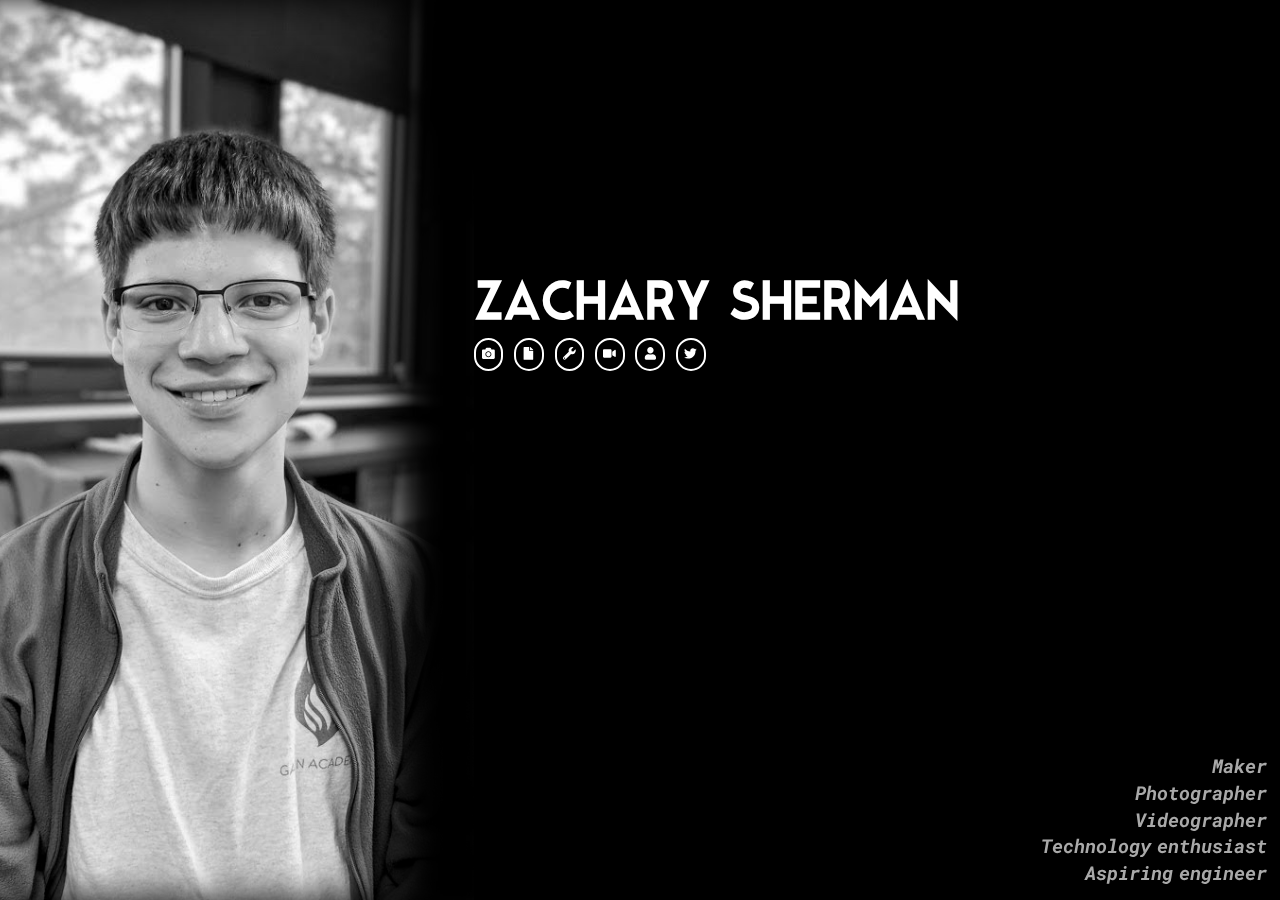
==== newsite/index.html @ 17d3df35 "Testing new site" ====
<!DOCTYPE html>
<html lang="en" dir="ltr">
  <head>
    <meta charset="utf-8">
    <meta name="theme-color" content="#000">
    <link rel="stylesheet" href="style.css">
    <link rel="preconnect" href="https://fonts.gstatic.com">
    <link href="https://fonts.googleapis.com/css2?family=Roboto+Mono:ital@0;1&display=swap" rel="stylesheet">
    <title>Zachary Sherman</title>
  </head>
  <body>
    <div class="header-container">

      <div class="hero-image"></div>

      <div class="hero-content">
        <h1>ZACHARY SHERMAN</h1>

        <div class="hero-buttons">

          <a href="https://instagram.com/zachary3352" target="_blank">
            <button class="btn">
              <div class="btn-icon">
                <svg viewBox="0 0 512 512">
                  <path d="M512 144v288c0 26.5-21.5 48-48 48H48c-26.5 0-48-21.5-48-48V144c0-26.5 21.5-48 48-48h88l12.3-32.9c7-18.7 24.9-31.1 44.9-31.1h125.5c20 0 37.9 12.4 44.9 31.1L376 96h88c26.5 0 48 21.5 48 48zM376 288c0-66.2-53.8-120-120-120s-120 53.8-120 120 53.8 120 120 120 120-53.8 120-120zm-32 0c0 48.5-39.5 88-88 88s-88-39.5-88-88 39.5-88 88-88 88 39.5 88 88z"/>
                </svg>
              </div><span class="btn-text">Photography</span>
            </button>
          </a>

          <a href="Zachary A. Sherman's Resume, Fall 2020.pdf" target="_blank">
            <button class="btn">
              <div class="btn-icon">
                <svg viewBox="0 0 512 512">
                  <path d="M 288,136 V 0 H 88 C 74.7,0 64,10.7 64,24 v 464 c 0,13.3 10.7,24 24,24 h 336 c 13.3,0 24,-10.7 24,-24 V 160 H 312 c -13.2,0 -24,-10.8 -24,-24 z M 448,121.9 V 128 H 320 V 0 h 6.1 c 6.4,0 12.5,2.5 17,7 l 97.9,98 c 4.5,4.5 7,10.6 7,16.9 z"/>
                </svg>
              </div><span class="btn-text">Resume</span>
            </button>
          </a>

          <a href="Zachary Sherman's Portfolio.pdf" target="_blank">
            <button class="btn" target="_blank">
              <div class="btn-icon">
                <svg viewBox="0 0 512 512">
                  <path d="M507.73 109.1c-2.24-9.03-13.54-12.09-20.12-5.51l-74.36 74.36-67.88-11.31-11.31-67.88 74.36-74.36c6.62-6.62 3.43-17.9-5.66-20.16-47.38-11.74-99.55.91-136.58 37.93-39.64 39.64-50.55 97.1-34.05 147.2L18.74 402.76c-24.99 24.99-24.99 65.51 0 90.5 24.99 24.99 65.51 24.99 90.5 0l213.21-213.21c50.12 16.71 107.47 5.68 147.37-34.22 37.07-37.07 49.7-89.32 37.91-136.73zM64 472c-13.25 0-24-10.75-24-24 0-13.26 10.75-24 24-24s24 10.74 24 24c0 13.25-10.75 24-24 24z"/>
                </svg>
              </div><span class="btn-text">Projects</span>
            </button>
          </a>

          <a href="https://www.youtube.com/playlist?list=PL9g8hbXsXPr__LsWu1PzhURJzBosGRZJA" target="_blank">
            <button class="btn" target="_blank">
              <div class="btn-icon">
                <svg viewBox="0 0 512 512">
                  <path d="M 298.84444,85.333335 H 42.488889 C 19.022222,85.333335 0,104.35555 0,127.82222 v 256.35555 c 0,23.46667 19.022222,42.48889 42.488889,42.48889 H 298.84444 c 23.46667,0 42.48889,-19.02222 42.48889,-42.48889 V 127.82222 c 0,-23.46667 -19.02222,-42.488885 -42.48889,-42.488885 z M 467.2,118.84444 l -97.42222,67.2 V 325.95555 L 467.2,393.06666 c 18.84445,12.97778 44.8,-0.26667 44.8,-22.93333 V 141.77777 c 0,-22.57778 -25.86667,-35.91111 -44.8,-22.93333 z"/>
                </svg>
              </div><span class="btn-text">Videography</span>
            </button>
          </a>

          <a href="mailto:zachary@zacharysherman.com" target="_blank">
            <button class="btn" target="_blank">
              <div class="btn-icon">
                <svg viewBox="0 0 512 512">
                  <path d="M 256,256 C 326.7,256 384,198.7 384,128 384,57.3 326.7,0 256,0 185.3,0 128,57.3 128,128 c 0,70.7 57.3,128 128,128 z m 89.6,32 h -16.7 c -22.2,10.2 -46.9,16 -72.9,16 -26,0 -50.6,-5.8 -72.9,-16 H 166.4 C 92.2,288 32,348.2 32,422.4 V 464 c 0,26.5 21.5,48 48,48 h 352 c 26.5,0 48,-21.5 48,-48 V 422.4 C 480,348.2 419.8,288 345.6,288 Z"/>
                </svg>
              </div><span class="btn-text">Contact</span>
            </button>
          </a>

          <a href="https://twitter.com/zachary3352" target="_blank">
            <button class="btn" target="_blank">
              <div class="btn-icon">
                <svg viewBox="0 0 512 512">
                  <path d="M459.37 151.716c.325 4.548.325 9.097.325 13.645 0 138.72-105.583 298.558-298.558 298.558-59.452 0-114.68-17.219-161.137-47.106 8.447.974 16.568 1.299 25.34 1.299 49.055 0 94.213-16.568 130.274-44.832-46.132-.975-84.792-31.188-98.112-72.772 6.498.974 12.995 1.624 19.818 1.624 9.421 0 18.843-1.3 27.614-3.573-48.081-9.747-84.143-51.98-84.143-102.985v-1.299c13.969 7.797 30.214 12.67 47.431 13.319-28.264-18.843-46.781-51.005-46.781-87.391 0-19.492 5.197-37.36 14.294-52.954 51.655 63.675 129.3 105.258 216.365 109.807-1.624-7.797-2.599-15.918-2.599-24.04 0-57.828 46.782-104.934 104.934-104.934 30.213 0 57.502 12.67 76.67 33.137 23.715-4.548 46.456-13.32 66.599-25.34-7.798 24.366-24.366 44.833-46.132 57.827 21.117-2.273 41.584-8.122 60.426-16.243-14.292 20.791-32.161 39.308-52.628 54.253z"/>
                </svg>
              </div><span class="btn-text">Twitter</span>
            </button>
          </a>

        </div>

      </div>

    </div>
    <div class="tagline">
      <h2>Maker<br />
      Photographer<br />
      Videographer<br />
      Technology enthusiast<br />
      Aspiring engineer<br /></h2>
    </div>
  </body>
</html>
---- newsite/style.css ----
@font-face {
    font-family: "Moderne Sans";
    src: url(modernesans.ttf) format("truetype");
}

body {
  background-color: black;
  margin: 0px;
}

a {
  text-decoration: none;
}

h1, h2 {
  margin: 0px;
}

.header-container{
  margin: 0px;
  /*min-width:1100px;
  width: auto !important;
  width: 1100px;*/
  display: flex;
  line-height: 1.3;
}

.hero-image{
  flex: 4;
  /*float: left;*/
  position: relative;
  background-image: url("profile.jpg");
  /*background-attachment: fixed;*/
  background-size: cover;
  background-position: 50% 33%;
  background-repeat: no-repeat;
  height: 100vh;
  right: 3%;
  box-sizing: border-box;
  box-shadow: inset -6vw 0 3vw 0vw;
}

.hero-content{
  flex: 6;
  word-spacing: -0.5em;
  /*float: left;*/
  position: relative;
  right: 3vw;
  padding-top: 30vh;
  vertical-align: top;
  font-family: "Moderne Sans";
  color: white;
  font-size: 2vw;
  white-space: nowrap;
}

.hero-buttons{
  word-spacing: -0.2em;
}

.tagline{
  word-spacing: -0.4em;
  line-height: 1.4;
  position: fixed;
  text-align: right;
  bottom: 1vw;
  right: 1vw;
  font-family: 'Roboto Mono', monospace;
  font-style: italic;
  color: darkgrey;
  font-size: 1vw;
  white-space: nowrap;
}

.btn-icon {
  display: inline-block;
  width: 1vw;
  height: 1vw;
  margin: auto;
  min-width: 0.5vw;
  min-height: 0.5vw;
}

.btn {
  /*font-size: 0.75vw;
  height: 5vw;
  width: 5vw;*/
  /*min-width: 40px;
  min-height: 40px;*/
  /*border-radius: 50%;*/
  fill: white;
  border: 2px solid white;
  position: relative;
  display: inline-block;
  padding: 0.5vw;
  background-color: black;
  cursor: pointer;
  outline: none;
  vertical-align: middle;
  text-decoration: none;
  color: white;
  border-radius: 25px;
  -webkit-transition: width 0.25s 0s;
  transition: width 0.25s 0s;
}

.btn .btn-text {
  max-width: 0;
  display: none;
  display: inline-block;
  -webkit-transition: color .25s 0s, max-width 0.25s 0s, width 0.25s 0s;
  transition: color 0.25s 0s, max-width 0.25s 0s, width 0.25s 0s;
  vertical-align: top;
  white-space: nowrap;
  overflow: hidden;
  color: black;
  font-family: 'Roboto Mono', monospace;
  font-size: 0.75vw;
}

.btn:hover {
  background-color: white;
  color: black;
  fill: black;
}

.btn:hover .btn-text {
  padding-left: 0.5em;
  max-width: 120px;
  color: black;
}
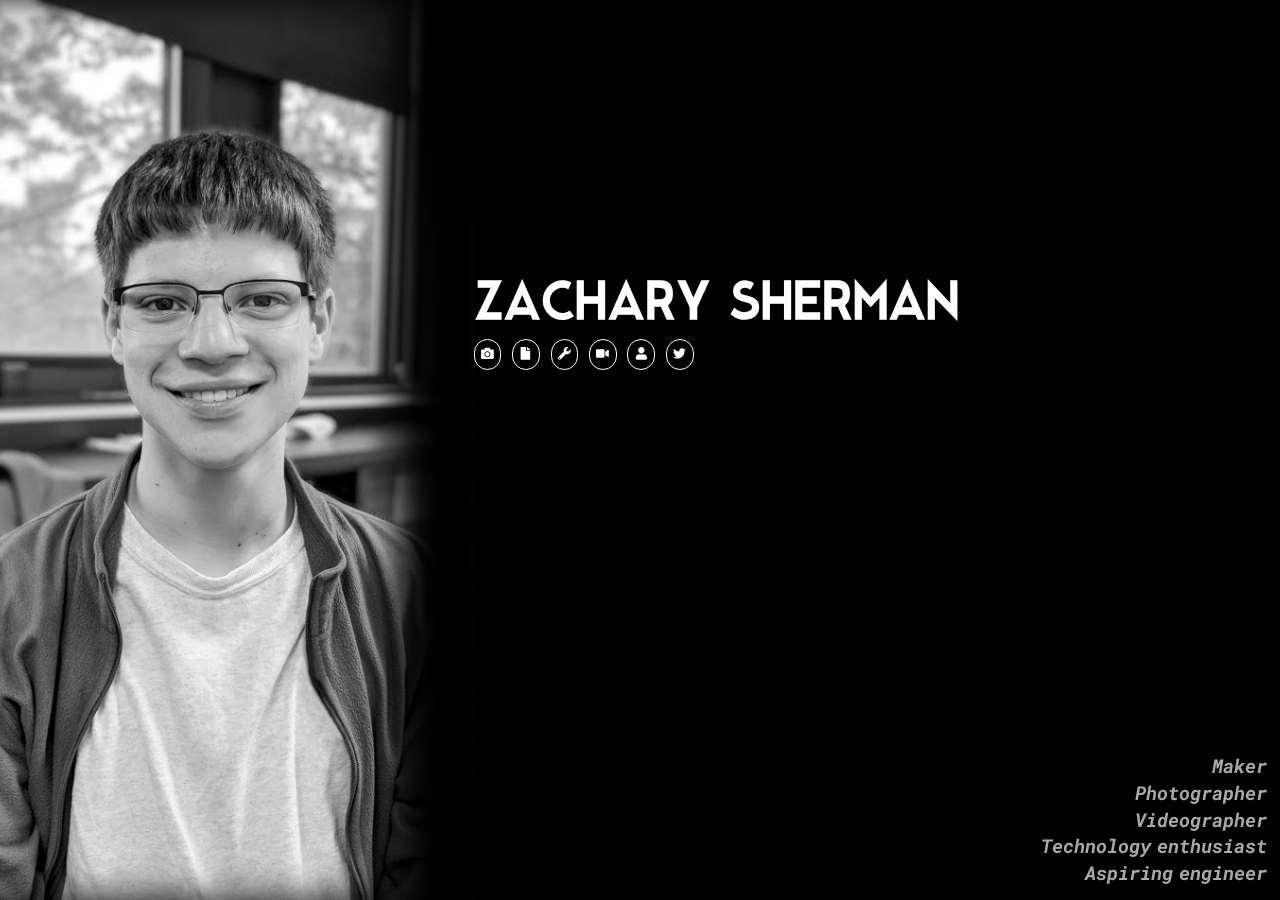
==== commit adbe9d47: "Updated New Site" ====
--- a/newsite/index.html
+++ b/newsite/index.html
@@ -18,7 +18,7 @@
 
         <div class="hero-buttons">
 
-          <a href="https://instagram.com/zachary3352" target="_blank">
+          <!--<a href="https://instagram.com/zachary3352" target="_blank">-->
             <button class="btn">
               <div class="btn-icon">
                 <svg viewBox="0 0 512 512">
@@ -26,7 +26,7 @@
                 </svg>
               </div><span class="btn-text">Photography</span>
             </button>
-          </a>
+          <!--</a>-->
 
           <a href="Zachary A. Sherman's Resume, Fall 2020.pdf" target="_blank">
             <button class="btn">
@@ -83,6 +83,7 @@
       </div>
 
     </div>
+
     <div class="tagline">
       <h2>Maker<br />
       Photographer<br />
@@ -90,5 +91,6 @@
       Technology enthusiast<br />
       Aspiring engineer<br /></h2>
     </div>
+
   </body>
 </html>
--- a/newsite/style.css
+++ b/newsite/style.css
@@ -29,7 +29,7 @@
   flex: 4;
   /*float: left;*/
   position: relative;
-  background-image: url("profile.jpg");
+  background-image: url("profile_nologo.jpg");
   /*background-attachment: fixed;*/
   background-size: cover;
   background-position: 50% 33%;
@@ -89,7 +89,7 @@
   min-height: 40px;*/
   /*border-radius: 50%;*/
   fill: white;
-  border: 2px solid white;
+  border: 0.15vw solid white;
   position: relative;
   display: inline-block;
   padding: 0.5vw;
@@ -99,7 +99,7 @@
   vertical-align: middle;
   text-decoration: none;
   color: white;
-  border-radius: 25px;
+  border-radius: 1.5vw;
   -webkit-transition: width 0.25s 0s;
   transition: width 0.25s 0s;
 }
@@ -126,6 +126,6 @@
 
 .btn:hover .btn-text {
   padding-left: 0.5em;
-  max-width: 120px;
+  max-width: 200px;
   color: black;
 }
